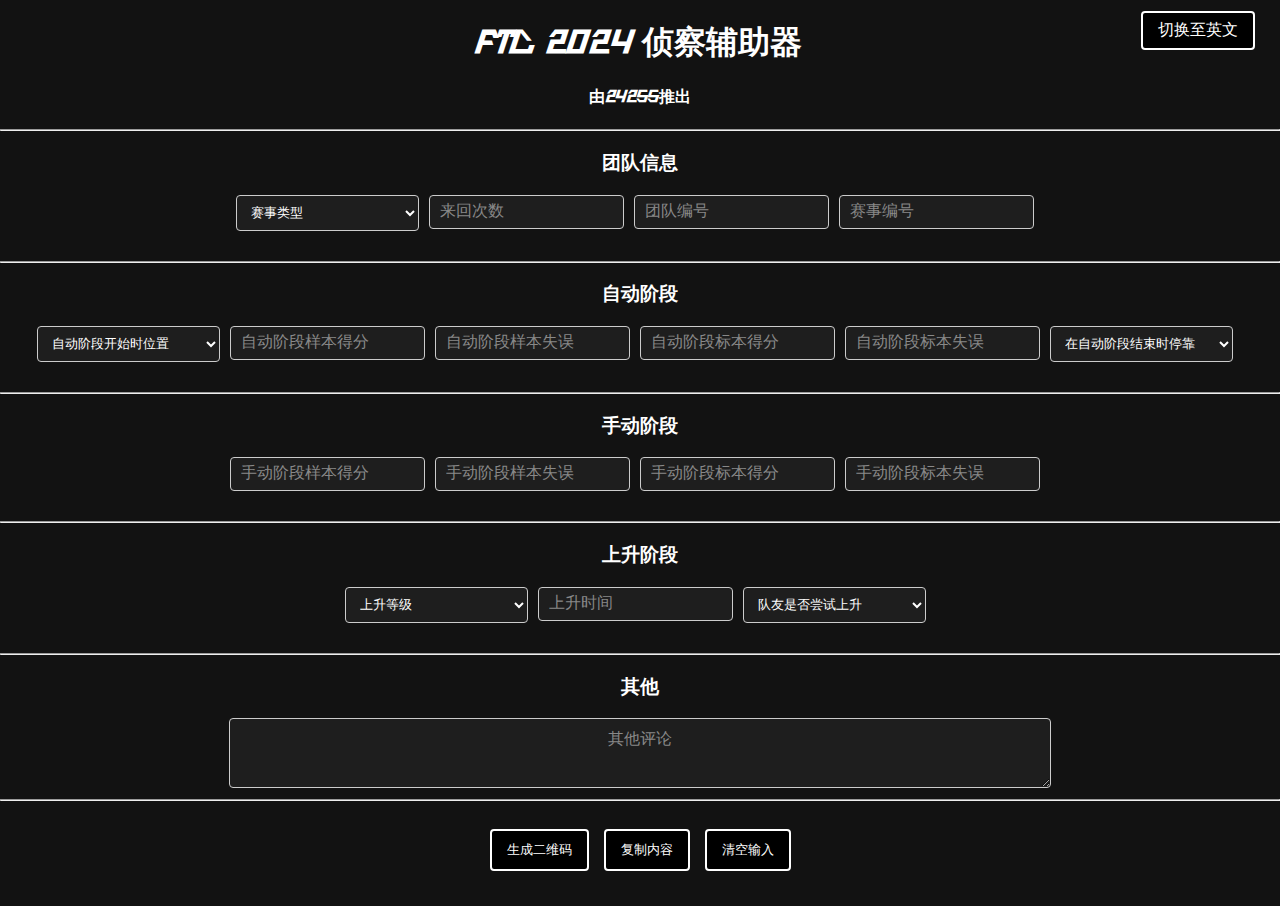
==== index_chi.html @ abcddd37 "Add files via upload" ====
<!DOCTYPE html>
<html lang="en">
<head>
    <meta charset="UTF-8">
    <meta name="viewport" content="width=device-width, initial-scale=1.0">
    <link rel="stylesheet" href="styles.css">
    <title>侦察辅助器</title>
</head>
<body>
    <header>
        <h1>FTC 2024 侦察辅助器</h1>
        <h4>由24255推出</h4>
    </header>
    <div class="top-right-button">
      <a href="index.html" class="button">切换至英文</a>
    </div>
    <hr>
    <h3>团队信息</h3>
    <div class="input-container">
      <div class="input-box">
    <select id="matchType">
        <option value=""disabled selected>赛事类型</option>
        <option value="Practice">练习赛</option>
        <option value="Qualification">资格赛</option>
        <option value="Playoff">淘汰赛</option>
    </select>
      </div>
      <!--
        <div class="input-box">
            <input type="text" id="matchType" placeholder="Match Type">
        </div>
      -->
        <div class="input-box">
            <input type="number" id="cycles" placeholder="来回次数">
        </div>
        <div class="input-box">
            <input type="number" id="teamNumber" placeholder="团队编号">
        </div>
        <div class="input-box">
            <input type="number" id="matchNumber" placeholder="赛事编号">
        </div>
    </div>
    <hr>
    <h3>自动阶段</h3>
    <div class="input-container">
      <!--
        <div class="input-box">
            <input type="text" id="autoPosition" placeholder="Auto Position">
        </div>
      -->
        <div class="input-box">
      <select id="autoPosition">
          <option value=""disabled selected>自动阶段开始时位置</option>
          <option value="Sample">样本</option>
          <option value="Specimen">标本</option>
      </select>
        </div>
        <div class="input-box">
            <input type="number" id="autoSampleScored" placeholder="自动阶段样本得分">
        </div>
        <div class="input-box">
            <input type="number" id="autoSampleMissed" placeholder="自动阶段样本失误">
        </div>
        <div class="input-box">
            <input type="number" id="autoSpecimenScored" placeholder="自动阶段标本得分">
        </div>
        <div class="input-box">
            <input type="number" id="autoSpecimenMissed" placeholder="自动阶段标本失误">
        </div>
        <!--
        <div class="input-box">
            <input type="number" id="park" placeholder="Park? (0/1)">
        </div>
      -->
        <div class="input-box">
      <select id="park">
          <option value=""disabled selected>在自动阶段结束时停靠</option>
          <option value="Yes">是</option>
          <option value="No">否</option>
      </select>
        </div>
    </div>
    <hr>
    <h3>手动阶段</h3>
    <div class="input-container">
        <div class="input-box">
            <input type="number" id="teleSamplesScored" placeholder="手动阶段样本得分">
        </div>
        <div class="input-box">
            <input type="number" id="teleSamplesMissed" placeholder="手动阶段样本失误">
        </div>
        <div class="input-box">
            <input type="number" id="teleSpecimensScored" placeholder="手动阶段标本得分">
        </div>
        <div class="input-box">
            <input type="number" id="teleSpecimensMissed" placeholder="手动阶段标本失误">
        </div>
    </div>
    <hr>
    <h3>上升阶段</h3>
    <div class="input-container">
      <!--
        <div class="input-box">
            <input type="number" id="ascentTier" placeholder="Ascent Tier">
        </div>
      -->
        <div class="input-box">
      <select id="上升等级">
          <option value=""disabled selected>上升等级</option>
          <option value="No Ascent">无上升</option>
          <option value="Tier 1">一级</option>
          <option value="Tier 2">二级</option>
      </select>
        </div>
        <div class="input-box">
            <input type="number" id="ascentTime" placeholder="上升时间">
        </div>
        <!--
        <div class="input-box">
            <input type="number" id="partnerClimbing" placeholder="Partner Climb?">
        </div>
      -->
        <div class="input-box">
      <select id="partnerClimbing">
          <option value=""disabled selected>队友是否尝试上升</option>
          <option value="Yes">是</option>
          <option value="No">否</option>
      </select>
        </div>

    </div>
    <hr>
    <h3>其他</h3>
    <div class="textarea-container">
        <textarea id="comments" placeholder="其他评论" rows="4"></textarea>
    </div>
    <hr>
    <br>

    <div class="button-container">
        <button id="generateBtn">生成二维码</button>
        <button id="copyBtn">复制内容</button>
        <button id="clearBtn">清空输入</button>
    </div>
    <br><br>

    <script src="script.js"></script>
</body>
</html>
---- styles.css ----
@font-face {
  font-family: 'Rushblade';
  src: url('Omnitrinx.ttf') format('truetype');
}

* {
  font-family: 'Rushblade', sans-serif;
}

body {
  background-color: #121212;
  color: white;
  margin: 0;
  padding: 0;
}

.container {
  max-width: 800px;
  margin: 0 auto;
  padding: 20px;
}

header {
  text-align: center;
  margin-bottom: 20px;
}

.input-container {
  display: flex;
  flex-wrap: wrap;
  justify-content: center;
  margin-bottom: 20px;
}

.input-box {
  margin: 0 10px 10px 0;
}

input::placeholder,
textarea::placeholder {
  color: #888;
  font-size: 16px;
}

input, textarea {
  padding: 10px;
  border: 1px solid #ccc;
  border-radius: 4px;
  background-color: #1e1e1e;
  color: white;
  transition: border-color 0.3s, box-shadow 0.3s;
}

input:focus, textarea:focus {
  border-color: #09116D;
  box-shadow: 0 0 5px rgba(9, 17, 109, 0.5);
}

.textarea-container {
  text-align: center;
}

textarea {
  font-family: 'Rushblade', sans-serif;
  width: 800px;
  display: inline-block;
  text-align: center;
}

.button-container {
  text-align: center;
}

h3 {
  text-align: center;
}

button {
  margin: 5px;
  padding: 10px 15px;
  border: 2px solid white; /* Add a white border */
  border-radius: 4px;
  background-color: black;
  color: white;
  cursor: pointer;
  transition: background-color 0.3s, transform 0.3s;
}

button:hover {
  background-color: #010535;
  transform: scale(1.05);
}

button:active {
  transform: scale(0.95);
}

select {
    padding: 10px;
    border: 1px solid #ccc;
    border-radius: 4px;
    background-color: #1e1e1e;
    color: white;
    font-family: 'Rushblade', sans-serif;
    transition: border-color 0.3s, box-shadow 0.3s;
    width: 183px;
}

select:focus {
    border-color: #09116D;
    box-shadow: 0 0 5px rgba(9, 17, 109, 0.5);
}

select option {
    background-color: #1e1e1e; /* Match the background color */
    color: white; /* Match the text color */
}

.top-right-button {
    position: absolute; /* Position it relative to the nearest positioned ancestor */
    top: 20px; /* Distance from the top */
    right: 20px; /* Distance from the right */
}

.top-right-button .button {
    margin: 5px;
    padding: 10px 15px;
    border: 2px solid white; /* White border */
    border-radius: 4px;
    background-color: black;
    color: white;
    text-decoration: none; /* Remove underline from link */
    cursor: pointer;
    transition: background-color 0.3s, transform 0.3s;
}

.top-right-button .button:hover {
    background-color: #010535; /* Darker background on hover */
    transform: scale(1.05); /* Slightly enlarge button on hover */
}

.top-right-button .button:active {
    transform: scale(0.95); /* Slightly shrink button on click */
}
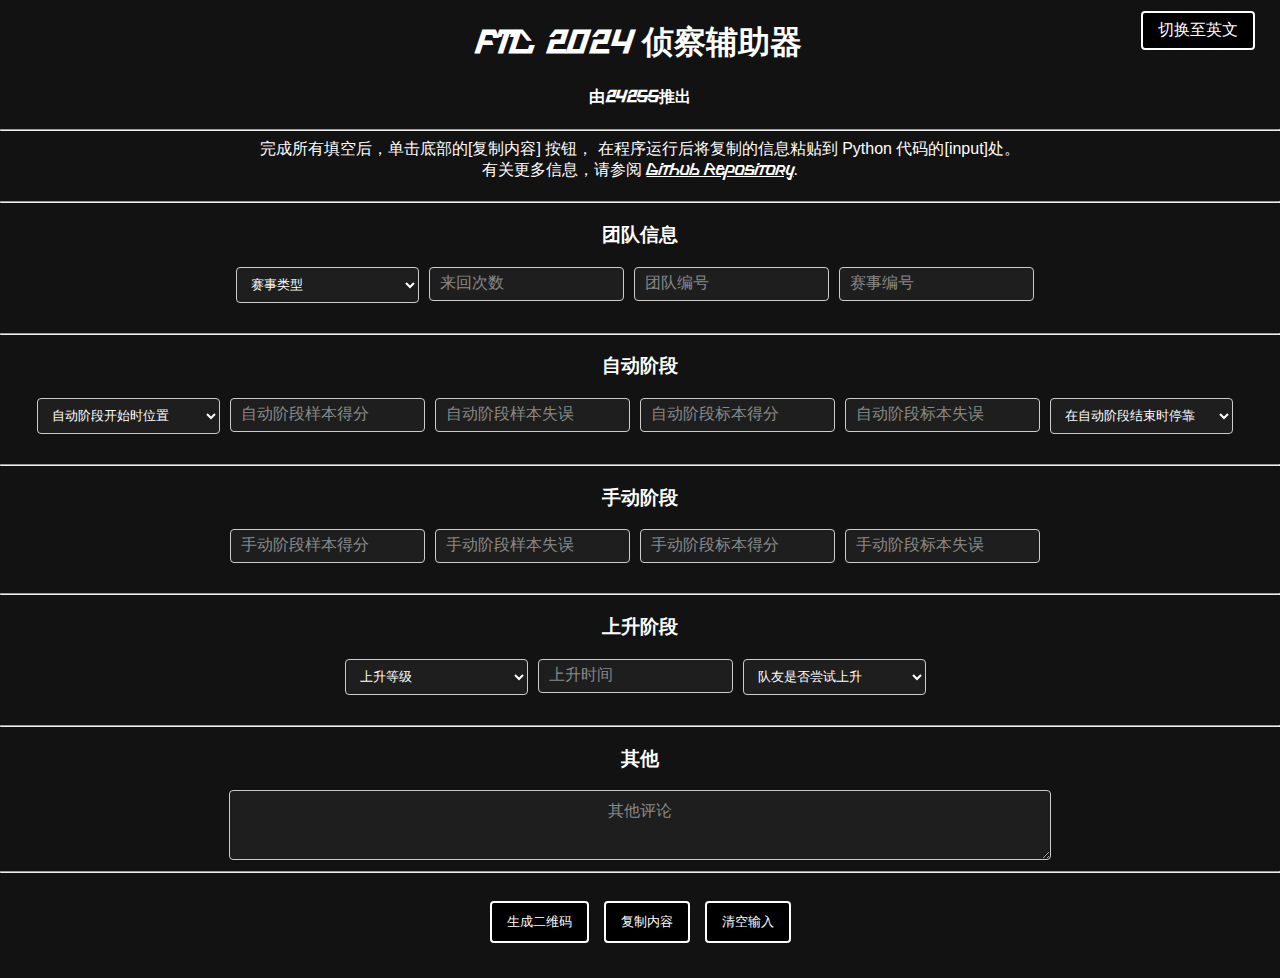
==== commit 89128c31: "Add files via upload" ====
--- a/index_chi.html
+++ b/index_chi.html
@@ -10,6 +10,12 @@
     <header>
         <h1>FTC 2024 侦察辅助器</h1>
         <h4>由24255推出</h4>
+        <hr>
+      <div class ="infotext">
+        完成所有填空后，单击底部的[复制内容] 按钮，
+        在程序运行后将复制的信息粘贴到 Python 代码的[input]处。<br>
+        有关更多信息，请参阅 <a href="https://github.com/24255scouting/24255scouting.github.io" target="blank">Github Repository</a>.
+      </div>
     </header>
     <div class="top-right-button">
       <a href="index.html" class="button">切换至英文</a>
--- a/styles.css
+++ b/styles.css
@@ -13,11 +13,21 @@
   margin: 0;
   padding: 0;
 }
-
+a {
+    color: white; /* Sets the link color to white */
+}
 .container {
   max-width: 800px;
   margin: 0 auto;
   padding: 20px;
+}
+
+.infotext {
+  font-family: Verdana, sans-serif;
+  max-width: 80%;
+  text-align: center;
+  padding-left: 10%;
+  padding-right: 10%;
 }
 
 header {
